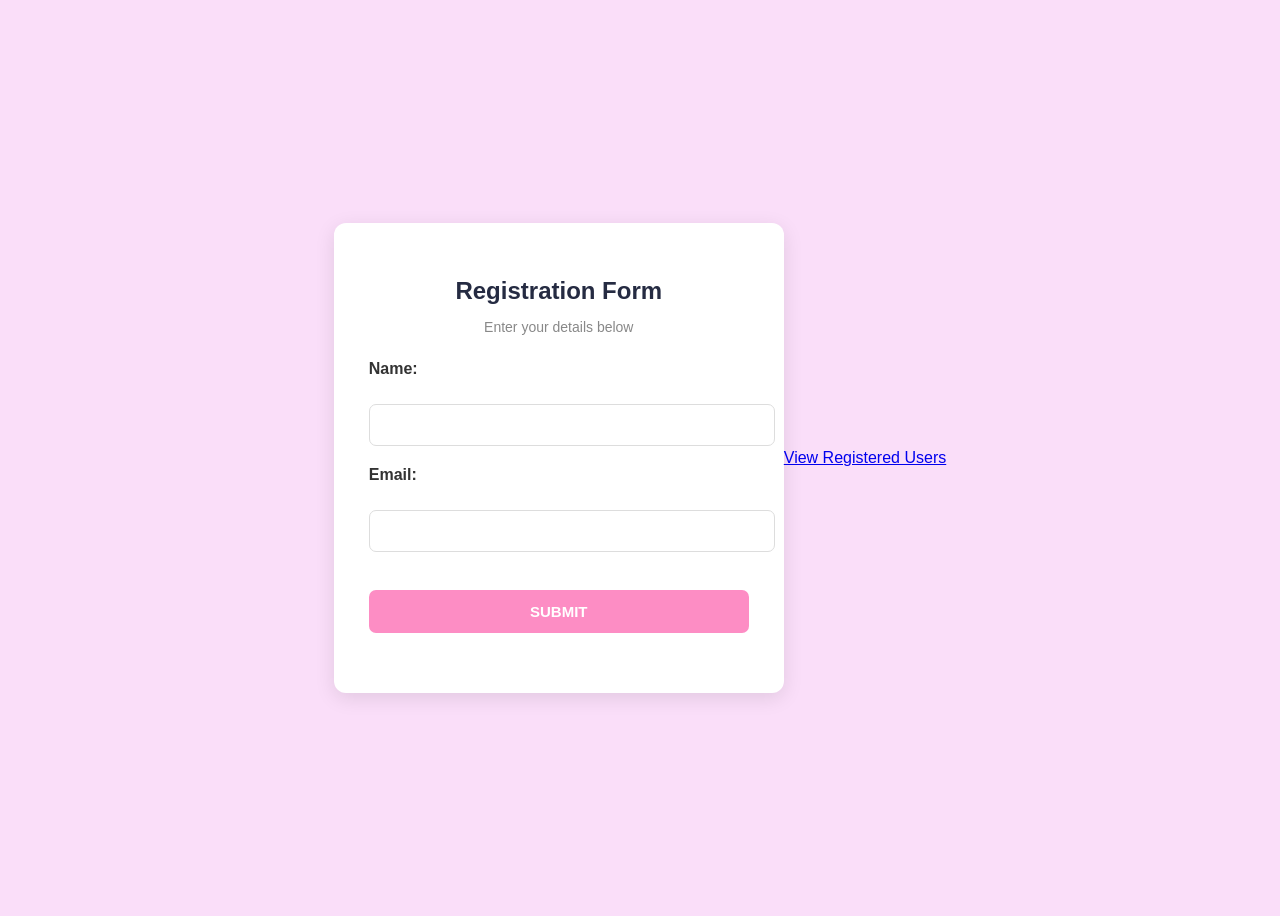
==== src/main/resources/static/registerUser.html @ fbe6d7ac "feat: other functions" ====
<!DOCTYPE html>
<html lang="en">
<head>
    <meta charset="UTF-8">
    <title>Person</title>
    <link rel="stylesheet" href="style.css">
</head>
<body>

<div class="container">
    <form id="userForm">
        <h2>Registration Form</h2>
        <p>Enter your details below</p>

        <label for="name">Name: </label><br>
        <input type="text" id="name" name="name"><br>

        <label for="email">Email: </label><br>
        <input type="email" id="email" name="email"><br><br>

        <input type="submit" value="SUBMIT">
    </form>
    <p id="message"></p>
</div>

<a href="viewUsers.html">View Registered Users</a>
<script src="registerUser.js"></script>
</body>
</html>
---- src/main/resources/static/style.css ----
body{
    font-family: Arial, sans-serif;
    background-color: #fadef9;
    min-height: 100vh;
    display: flex;
    justify-content: center;
    align-items: center;
}

.container {
    background-color: white;
    width: 380px;
    padding: 35px;
    border-radius: 12px;
    box-shadow: 0 5px 20px rgba(0, 0, 0, 0.1);
}


h2{
    text-align: center;
    color: #252b42;
    margin-bottom: 8px;
}

p{
    text-align: center;
    color: #888;
    font-size: 14px;
    margin-bottom: 25px;
}

label{
    display: block;
    color: #333;
    font-weight: bold;
    margin-bottom: 8px;
}

input[type="text"],
input[type="email"] {
    width: 100%;
    padding: 12px;
    border: 1px solid #ddd;
    border-radius: 7px;
    margin-bottom: 20px;
    font-size: 14px;
}

input[type="text"]:focus,
input[type="email"]:focus {
    border-color: #fad8f9;
}

input[type="submit"] {
    width: 100%;
    padding: 13px;
    background-color: #fd8dc4;
    color: white;
    border: none;
    border-radius: 7px;
    font-size: 15px;
    font-weight: bold;
    cursor: pointer;
    transition: 0.3s;
}

input[type="submit"]:hover {
    background-color: hotpink;
}
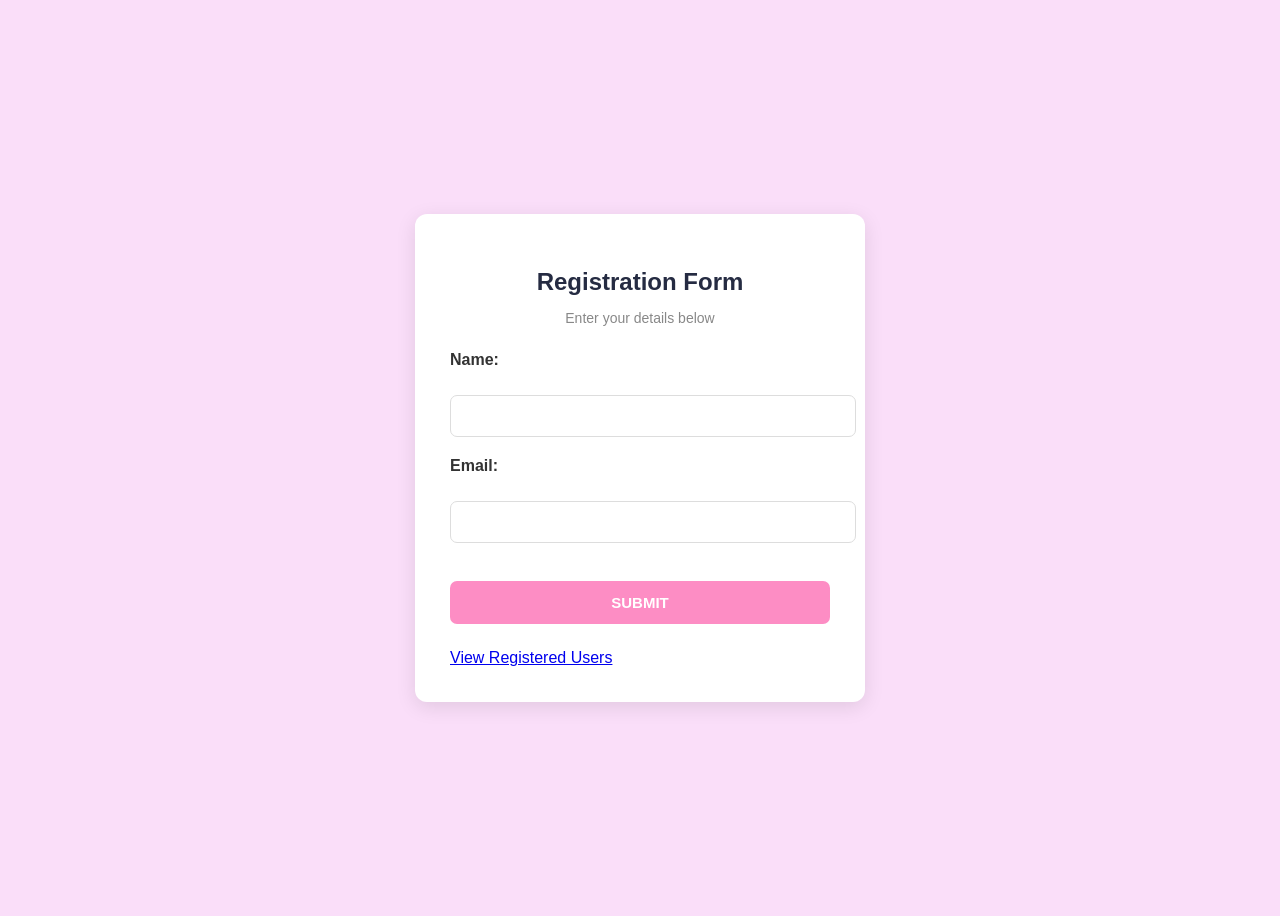
==== commit b96d25a5: "patch: fixed the registering of user and getting" ====
--- a/src/main/resources/static/registerUser.html
+++ b/src/main/resources/static/registerUser.html
@@ -21,9 +21,11 @@
         <input type="submit" value="SUBMIT">
     </form>
     <p id="message"></p>
+
+    <a href="viewUsers.html">View Registered Users</a>
 </div>
 
-<a href="viewUsers.html">View Registered Users</a>
-<script src="registerUser.js"></script>
+<script type="module" src="registerUser.js"></script>
+<script type="module" src="updateUser.js"></script>
 </body>
 </html>
